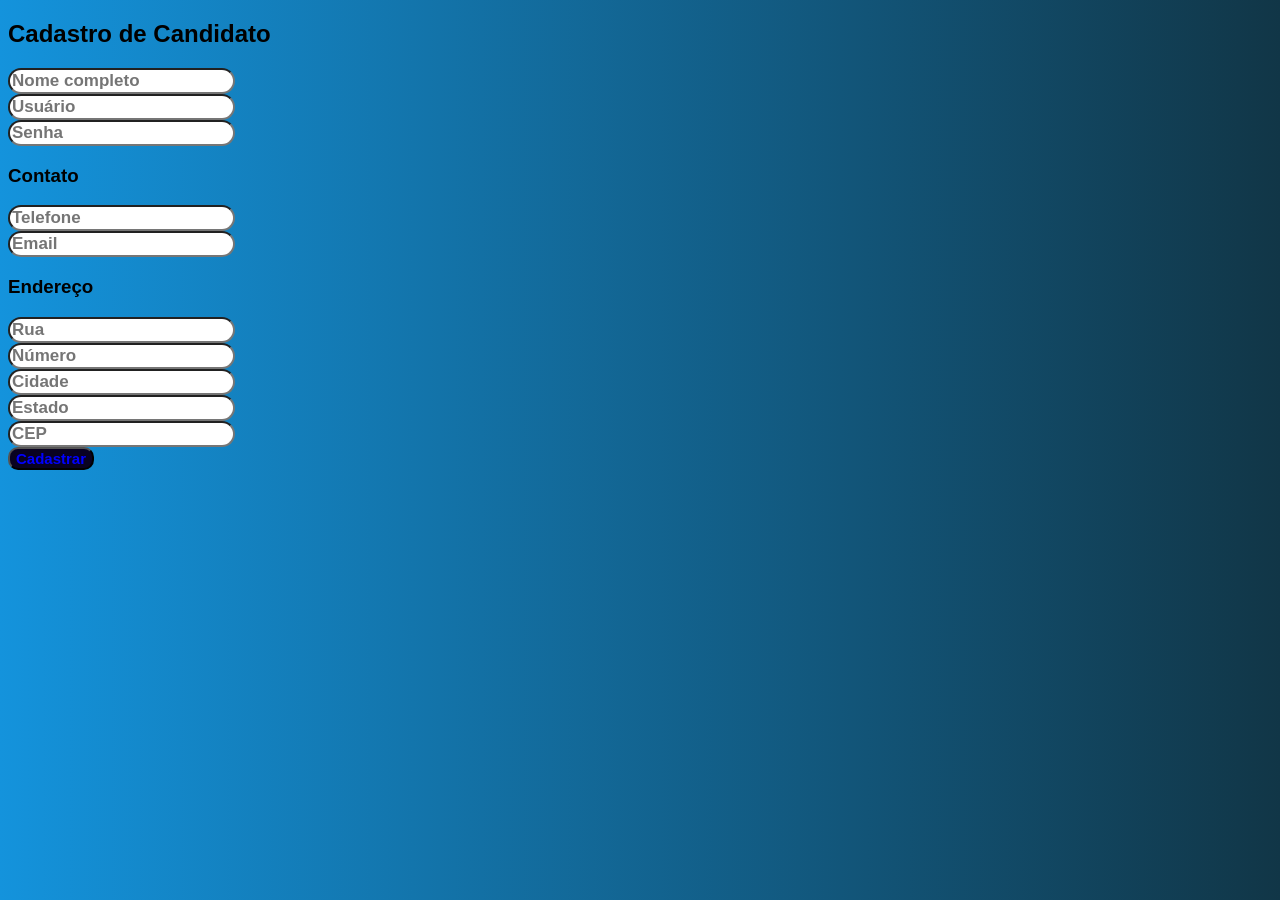
==== frontend/html/cadastro_candidato.html @ fcc962eb "Progresso: cadastro e login de candidato e ONG funcionando" ====
<!DOCTYPE html>
<html lang="en">
<head>
    <meta charset="UTF-8">
    <meta name="viewport" content="width=device-width, initial-scale=1.0">
    <title>Cadastro de Candidato</title>
    <link rel="stylesheet" href="../css/arena.css">
    <link rel="shortcut icon" type="image/svg" href="../static/abobora.ico"/>
</head>
<body>
    <h2>Cadastro de Candidato</h2>
    <form action="../../backend/cadastro_candidato.php" method="POST">
        <input type="text" name="nome_candidato" placeholder="Nome completo" required><br>
        <input type="text" name="login" placeholder="Usuário" required><br>
        <input type="password" name="senha" placeholder="Senha" required><br>

        <h3>Contato</h3>
        <input type="text" name="telefone" placeholder="Telefone" required><br>
        <input type="email" name="email" placeholder="Email" required><br>

        <h3>Endereço</h3>
        <input type="text" name="rua" placeholder="Rua" required><br>
        <input type="text" name="numero" placeholder="Número" required><br>
        <input type="text" name="cidade" placeholder="Cidade" required><br>
        <input type="text" name="estado" placeholder="Estado" required><br>
        <input type="text" name="cep" placeholder="CEP" required><br>

        <button type="submit">Cadastrar</button>
    </form>

    
</body>
</html>
---- frontend/css/arena.css ----
body{
    font-family: Verdana, Geneva, Tahoma, sans-serif;
    background-image: linear-gradient(to right, rgb(20, 147, 220), rgb(17, 54, 71));
  }
  div#tabela{
    align-items: center;
    box-shadow: 7px 20px 20px rgb(62, 33, 107);
    border-radius: 5px;
    width: 1025px;
    height: -110px;
    font-size: 40;
  }
  legend{
    border: 1px solid dodgerblue;
    padding: 10px;
    text-align: center;
    background-color: darkblue;
    
  }

  input{
    border-radius: 15px;
    font-size: 17px;
    font-weight: bolder;

}
button{
  font-size: 15px;
  font-weight: bold;
  border-radius: 10px;
  background-color: rgb(9, 2, 33);
  color: blue;
   
}

button:hover{
  background-color: blue;
  color: black;
  font-size: 20px;
  cursor: pointer;

}
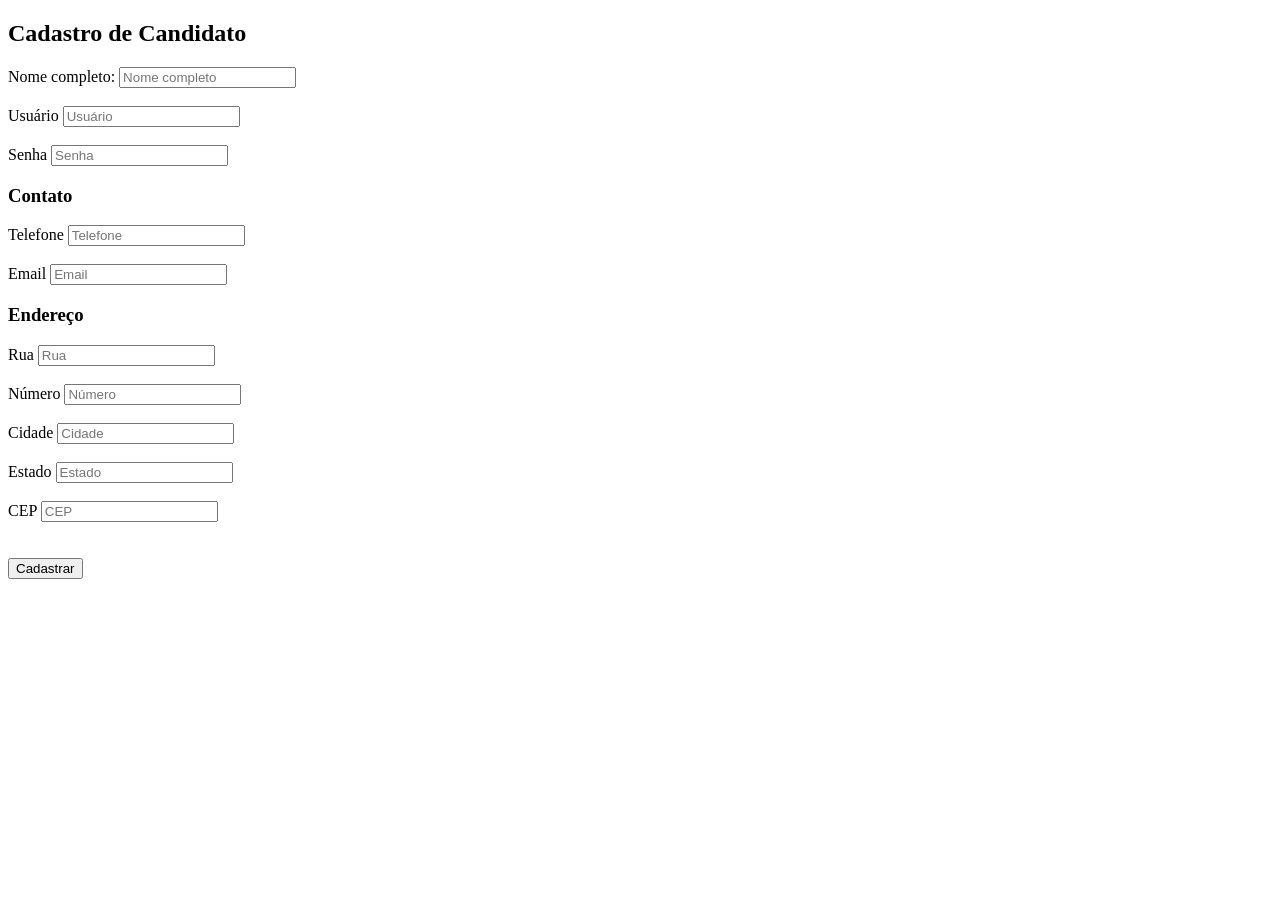
==== commit ac713f19: "documentação do projeto até qui, alem de corrigir o envio de dados para os campos cnpj e atuação das" ====
--- a/frontend/html/cadastro_candidato.html
+++ b/frontend/html/cadastro_candidato.html
@@ -4,27 +4,61 @@
     <meta charset="UTF-8">
     <meta name="viewport" content="width=device-width, initial-scale=1.0">
     <title>Cadastro de Candidato</title>
+    <!-- Importa o arquivo CSS para estilizar a página -->
     <link rel="stylesheet" href="../css/arena.css">
+
+    <!-- Define o ícone (favicon) da aba do navegador -->
     <link rel="shortcut icon" type="image/svg" href="../static/abobora.ico"/>
 </head>
 <body>
     <h2>Cadastro de Candidato</h2>
+
+    <!-- Formulário de cadastro que envia os dados para o backend -->
+    <!-- action: arquivo PHP que vai processar os dados -->
+    <!-- method: POST (envia os dados de forma segura, sem aparecer na URL) -->
     <form action="../../backend/cadastro_candidato.php" method="POST">
-        <input type="text" name="nome_candidato" placeholder="Nome completo" required><br>
-        <input type="text" name="login" placeholder="Usuário" required><br>
+
+        <!-- Campos de dados pessoais -->
+         <label for="nome_candidato">Nome completo:</label>
+        <input type="text" name="nome_candidato" placeholder="Nome completo" required><br><br>
+
+        <label for="login">Usuário</label>
+        <input type="text" name="login" placeholder="Usuário" required><br><br>
+
+        <label for="senha">Senha</label>
         <input type="password" name="senha" placeholder="Senha" required><br>
 
+         <!-- Seção de contato -->
         <h3>Contato</h3>
-        <input type="text" name="telefone" placeholder="Telefone" required><br>
+
+        <label for="telefone">Telefone</label>
+        <input type="text" name="telefone" placeholder="Telefone" required><br><br>
+
+        <label for="email">Email</label>
         <input type="email" name="email" placeholder="Email" required><br>
 
+        <!-- Seção de endereço -->
         <h3>Endereço</h3>
-        <input type="text" name="rua" placeholder="Rua" required><br>
-        <input type="text" name="numero" placeholder="Número" required><br>
-        <input type="text" name="cidade" placeholder="Cidade" required><br>
-        <input type="text" name="estado" placeholder="Estado" required><br>
+
+        <label for="rua">Rua</label>
+        <input type="text" name="rua" placeholder="Rua" required><br><br>
+
+         <label for="numero">Número</label>
+        <input type="text" name="numero" placeholder="Número" required><br><br>
+
+        <Label for="cidade">Cidade</Label>
+        <input type="text" name="cidade" placeholder="Cidade" required><br><br>
+
+        <label for="estado">Estado</label>
+        <input type="text" name="estado" placeholder="Estado" required><br><br>
+
+        <label for="cep">CEP</label>
         <input type="text" name="cep" placeholder="CEP" required><br>
 
+        <br>
+        <br>
+
+        <!-- Botão para enviar o formulário -->
         <button type="submit">Cadastrar</button>
     </form>
 
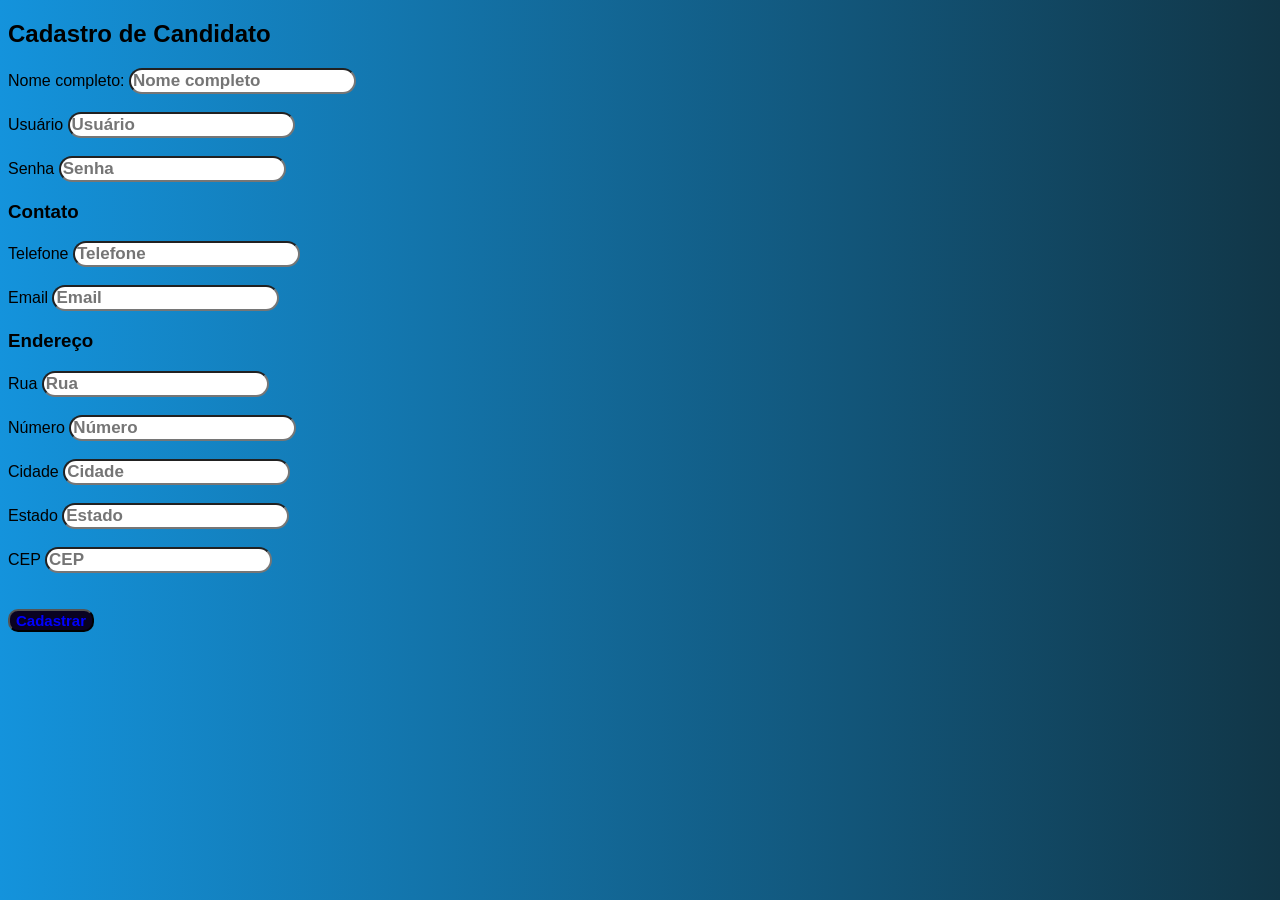
==== commit c1d5e799: "padronizacao dos heads - linguagem pt-br e UTF-8" ====
--- a/frontend/html/cadastro_candidato.html
+++ b/frontend/html/cadastro_candidato.html
@@ -1,5 +1,5 @@
 <!DOCTYPE html>
-<html lang="en">
+<html lang="pt-br">
 <head>
     <meta charset="UTF-8">
     <meta name="viewport" content="width=device-width, initial-scale=1.0">
--- a/frontend/css/arena.css
+++ b/frontend/css/arena.css
@@ -0,0 +1,91 @@
+body{
+    font-family: Verdana, Geneva, Tahoma, sans-serif;
+    background-image: linear-gradient(to right, rgb(20, 147, 220), rgb(17, 54, 71));
+  }
+  div#tabela{
+    align-items: center;
+    box-shadow: 7px 20px 20px rgb(62, 33, 107);
+    border-radius: 5px;
+    width: 1025px;
+    height: -110px;
+    font-size: 40;
+  }
+  legend{
+    border: 1px solid dodgerblue;
+    padding: 10px;
+    text-align: center;
+    background-color: darkblue;
+    
+  }
+
+  input{
+    border-radius: 15px;
+    font-size: 17px;
+    font-weight: bolder;
+
+}
+button{
+  font-size: 15px;
+  font-weight: bold;
+  border-radius: 10px;
+  background-color: rgb(9, 2, 33);
+  color: blue;
+   
+}
+
+button:hover{
+  background-color: blue;
+  color: black;
+  font-size: 20px;
+  cursor: pointer;
+
+}
+
+.card-container {
+    display: flex;
+    flex-wrap: wrap;
+    gap: 25px;              /* espa�o entre os cards */
+    justify-content: flex-start; /* organiza da esquerda para a direita */
+}
+
+.card {
+    border: 1px solid #ddd;       /* borda leve para destacar */
+    border-radius: 8px;
+    padding: 15px;
+    width: 280px;
+    background-color: #ffffff;    /* fundo branco para contraste */
+    box-shadow: 4px 4px 12px rgba(0,0,0,0.1); /* sombra suave */
+    transition: transform 0.2s ease, box-shadow 0.2s ease;
+}
+
+.card:hover {
+    transform: translateY(-5px);  /* leve efeito ao passar o mouse */
+    box-shadow: 6px 6px 16px rgba(0,0,0,0.15);
+}
+
+.card h3 {
+    margin-top: 0;
+    color: #222;
+    border-bottom: 1px solid #ccc; /* linha divis�ria abaixo do t�tulo */
+    padding-bottom: 8px;
+}
+
+.card p {
+    margin: 6px 0;
+    font-size: 14px;
+    color: #444;
+}
+
+.card button {
+    margin-top: 12px;
+    padding: 8px 12px;
+    background-color: #007BFF;
+    color: white;
+    border: none;
+    border-radius: 4px;
+    cursor: pointer;
+}
+
+.card button:hover {
+    background-color: #0056b3;
+}
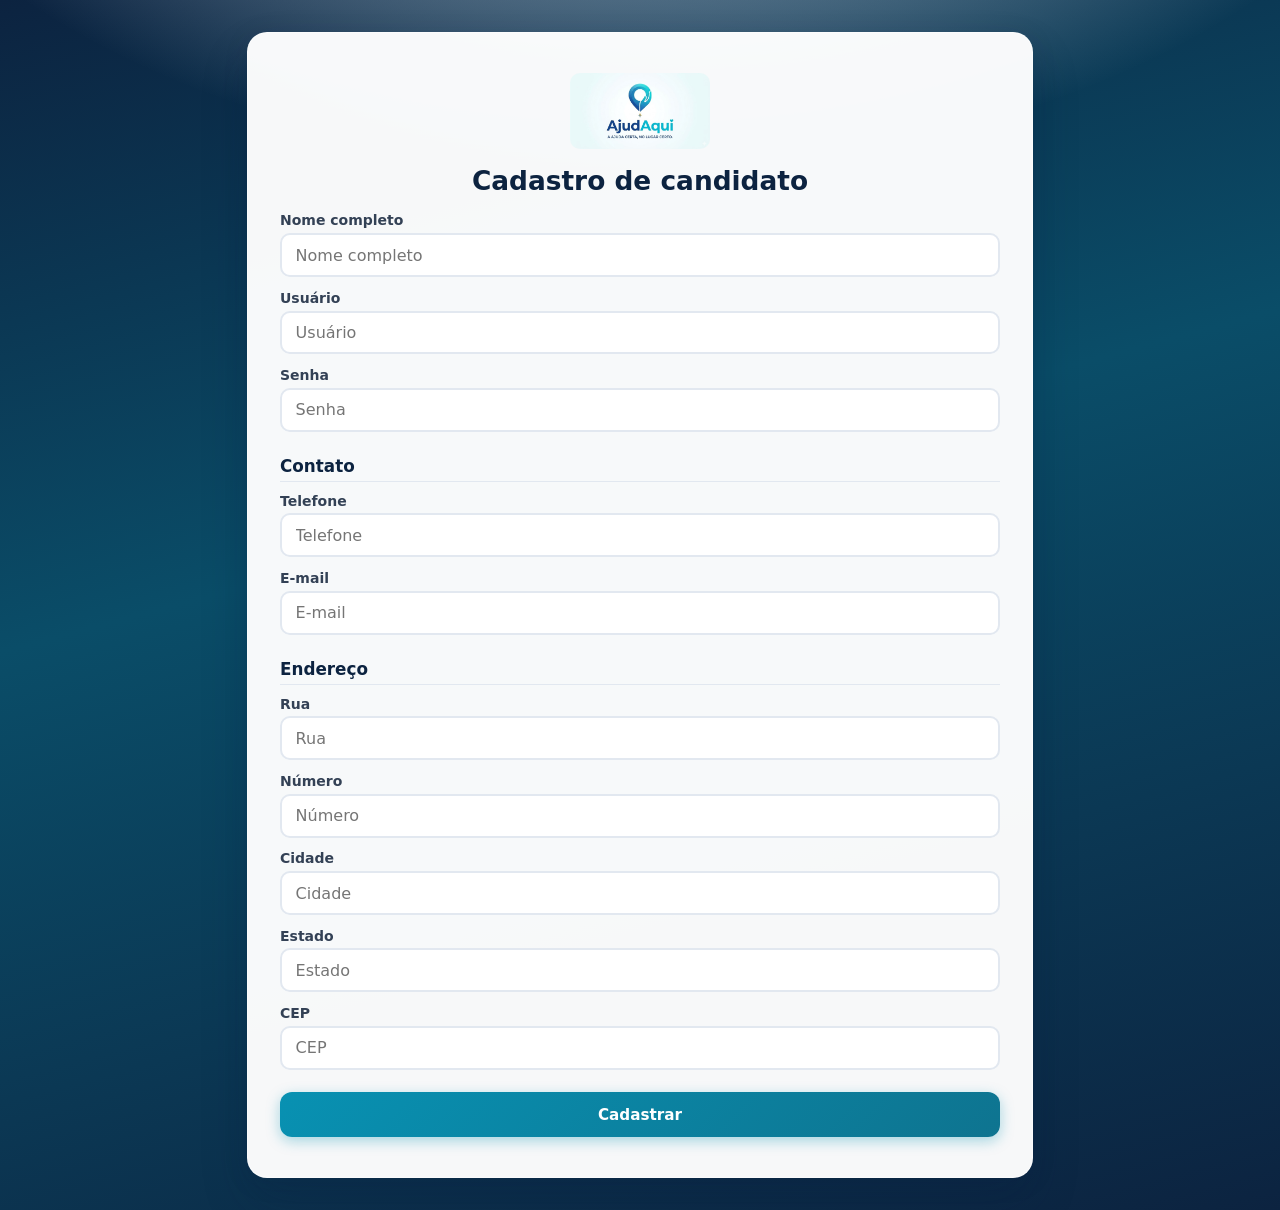
==== commit ab42a666: "novo visual" ====
--- a/frontend/html/cadastro_candidato.html
+++ b/frontend/html/cadastro_candidato.html
@@ -3,65 +3,56 @@
 <head>
     <meta charset="UTF-8">
     <meta name="viewport" content="width=device-width, initial-scale=1.0">
-    <title>Cadastro de Candidato</title>
-    <!-- Importa o arquivo CSS para estilizar a página -->
+    <title>AjudAqui</title>
     <link rel="stylesheet" href="../css/arena.css">
-
-    <!-- Define o ícone (favicon) da aba do navegador -->
     <link rel="shortcut icon" type="image/svg" href="../static/abobora.ico"/>
 </head>
-<body>
-    <h2>Cadastro de Candidato</h2>
+<body class="arena-page">
+    <main class="arena-card arena-card--wide arena-card--form" role="main">
+        <div class="arena-brand">
+            <img src="../logo/LOGO.jpg" alt="AjudAqui" class="arena-logo-sm" width="140">
+        </div>
+        <h2>Cadastro de candidato</h2>
 
-    <!-- Formulário de cadastro que envia os dados para o backend -->
-    <!-- action: arquivo PHP que vai processar os dados -->
-    <!-- method: POST (envia os dados de forma segura, sem aparecer na URL) -->
-    <form action="../../backend/cadastro_candidato.php" method="POST">
+        <form action="../../backend/cadastro_candidato.php" method="POST">
+            <label for="nome_candidato">Nome completo</label>
+            <input type="text" id="nome_candidato" name="nome_candidato" placeholder="Nome completo" required>
 
-        <!-- Campos de dados pessoais -->
-         <label for="nome_candidato">Nome completo:</label>
-        <input type="text" name="nome_candidato" placeholder="Nome completo" required><br><br>
+            <label for="login">Usuário</label>
+            <input type="text" id="login" name="login" placeholder="Usuário" required>
 
-        <label for="login">Usuário</label>
-        <input type="text" name="login" placeholder="Usuário" required><br><br>
+            <label for="senha">Senha</label>
+            <input type="password" id="senha" name="senha" placeholder="Senha" required>
 
-        <label for="senha">Senha</label>
-        <input type="password" name="senha" placeholder="Senha" required><br>
+            <h3>Contato</h3>
 
-         <!-- Seção de contato -->
-        <h3>Contato</h3>
+            <label for="telefone">Telefone</label>
+            <input type="text" id="telefone" name="telefone" placeholder="Telefone" required>
 
-        <label for="telefone">Telefone</label>
-        <input type="text" name="telefone" placeholder="Telefone" required><br><br>
+            <label for="email">E-mail</label>
+            <input type="email" id="email" name="email" placeholder="E-mail" required>
 
-        <label for="email">Email</label>
-        <input type="email" name="email" placeholder="Email" required><br>
+            <h3>Endereço</h3>
 
-        <!-- Seção de endereço -->
-        <h3>Endereço</h3>
+            <label for="rua">Rua</label>
+            <input type="text" id="rua" name="rua" placeholder="Rua" required>
 
-        <label for="rua">Rua</label>
-        <input type="text" name="rua" placeholder="Rua" required><br><br>
+            <label for="numero">Número</label>
+            <input type="text" id="numero" name="numero" placeholder="Número" required>
 
-         <label for="numero">Número</label>
-        <input type="text" name="numero" placeholder="Número" required><br><br>
+            <label for="cidade">Cidade</label>
+            <input type="text" id="cidade" name="cidade" placeholder="Cidade" required>
 
-        <Label for="cidade">Cidade</Label>
-        <input type="text" name="cidade" placeholder="Cidade" required><br><br>
+            <label for="estado">Estado</label>
+            <input type="text" id="estado" name="estado" placeholder="Estado" required>
 
-        <label for="estado">Estado</label>
-        <input type="text" name="estado" placeholder="Estado" required><br><br>
+            <label for="cep">CEP</label>
+            <input type="text" id="cep" name="cep" placeholder="CEP" required>
 
-        <label for="cep">CEP</label>
-        <input type="text" name="cep" placeholder="CEP" required><br>
-
-        <br>
-        <br>
-
-        <!-- Botão para enviar o formulário -->
-        <button type="submit">Cadastrar</button>
-    </form>
-
-    
+            <div class="arena-actions">
+                <button type="submit">Cadastrar</button>
+            </div>
+        </form>
+    </main>
 </body>
-</html>+</html>
--- a/frontend/css/arena.css
+++ b/frontend/css/arena.css
@@ -1,6 +1,320 @@
 body{
     font-family: Verdana, Geneva, Tahoma, sans-serif;
     background-image: linear-gradient(to right, rgb(20, 147, 220), rgb(17, 54, 71));
+  }
+
+  body.arena-page {
+    margin: 0;
+    min-height: 100vh;
+    display: flex;
+    flex-direction: column;
+    align-items: center;
+    justify-content: center;
+    text-align: center;
+    padding: clamp(1rem, 4vw, 2rem);
+    box-sizing: border-box;
+    font-family: system-ui, "Segoe UI", Roboto, "Helvetica Neue", Arial, sans-serif;
+    background:
+      radial-gradient(ellipse 120% 80% at 50% -30%, rgba(224, 242, 254, 0.95) 0%, transparent 55%),
+      linear-gradient(165deg, #0c2340 0%, #0a4d68 42%, #0c2340 100%);
+    color: #0c2340;
+  }
+
+  .arena-card {
+    width: 100%;
+    max-width: 420px;
+    padding: clamp(1.75rem, 5vw, 2.5rem) clamp(1.5rem, 4vw, 2rem);
+    background: rgba(255, 255, 255, 0.97);
+    border-radius: 20px;
+    box-shadow:
+      0 4px 24px rgba(12, 35, 64, 0.12),
+      0 24px 48px rgba(12, 35, 64, 0.18);
+    border: 1px solid rgba(255, 255, 255, 0.6);
+  }
+
+  .arena-card--wide {
+    max-width: min(720px, 100%);
+  }
+
+  .arena-card--form {
+    text-align: left;
+  }
+
+  .arena-card--form > h2 {
+    text-align: center;
+    margin-top: 0;
+    margin-bottom: 1rem;
+    font-size: clamp(1.35rem, 3.5vw, 1.65rem);
+    font-weight: 700;
+    color: #0c2340;
+  }
+
+  .arena-login-head {
+    text-align: center;
+    margin: 0 0 1.35rem;
+  }
+
+  .arena-login-kicker {
+    margin: 0 0 0.4rem;
+    font-size: 0.7rem;
+    font-weight: 700;
+    text-transform: uppercase;
+    letter-spacing: 0.14em;
+    color: #0891b2;
+  }
+
+  .arena-login-title {
+    margin: 0 0 0.5rem;
+    font-size: clamp(1.45rem, 4vw, 1.85rem);
+    font-weight: 700;
+    letter-spacing: -0.035em;
+    line-height: 1.2;
+    color: #0c2340;
+  }
+
+  .arena-login-lead {
+    margin: 0;
+    font-size: 0.92rem;
+    line-height: 1.5;
+    color: #64748b;
+    font-weight: 500;
+    max-width: 26ch;
+    margin-left: auto;
+    margin-right: auto;
+  }
+
+  .arena-brand {
+    text-align: center;
+    margin-bottom: 1rem;
+  }
+
+  .arena-logo-sm {
+    display: block;
+    width: min(140px, 42vw);
+    height: auto;
+    margin: 0 auto 0.5rem;
+    border-radius: 10px;
+    object-fit: contain;
+  }
+
+  .arena-card--form label {
+    display: block;
+    margin: 0.65rem 0 0.3rem;
+    font-size: 0.875rem;
+    font-weight: 600;
+    color: #334155;
+  }
+
+  .arena-card--form input:not([type="hidden"]):not([type="checkbox"]):not([type="radio"]),
+  .arena-card--form textarea,
+  .arena-card--form select {
+    width: 100%;
+    max-width: 100%;
+    box-sizing: border-box;
+    padding: 0.65rem 0.85rem;
+    margin-bottom: 0.15rem;
+    border: 2px solid #e2e8f0;
+    border-radius: 10px;
+    font-size: 1rem;
+    font-family: inherit;
+    font-weight: 500;
+    background: #fff;
+    color: #0c2340;
+  }
+
+  .arena-card--form textarea {
+    min-height: 5rem;
+    resize: vertical;
+  }
+
+  .arena-card--form input:focus-visible,
+  .arena-card--form textarea:focus-visible,
+  .arena-card--form select:focus-visible {
+    outline: none;
+    border-color: #0891b2;
+    box-shadow: 0 0 0 3px rgba(8, 145, 178, 0.2);
+  }
+
+  .arena-card--form h3 {
+    margin: 1.35rem 0 0.5rem;
+    font-size: 1.05rem;
+    font-weight: 700;
+    color: #0c2340;
+    border-bottom: 1px solid #e2e8f0;
+    padding-bottom: 0.35rem;
+  }
+
+  .arena-card--form .arena-footnote {
+    text-align: center;
+    margin: 1.25rem 0 0.35rem;
+    font-size: 0.9rem;
+    color: #475569;
+  }
+
+  .arena-card--form .arena-actions,
+  .arena-card--profile .arena-actions {
+    margin-top: 1.25rem;
+    display: flex;
+    flex-direction: column;
+    gap: 0.65rem;
+  }
+
+  .arena-card--profile {
+    text-align: left;
+    max-width: min(560px, 100%);
+  }
+
+  .arena-card--profile > h2 {
+    text-align: center;
+    margin-top: 0;
+    margin-bottom: 1.25rem;
+    font-size: clamp(1.35rem, 3.5vw, 1.65rem);
+    font-weight: 700;
+    color: #0c2340;
+  }
+
+  .arena-profile-dl {
+    margin: 0;
+  }
+
+  .arena-profile-dl dt {
+    font-size: 0.72rem;
+    font-weight: 700;
+    text-transform: uppercase;
+    letter-spacing: 0.05em;
+    color: #64748b;
+    margin: 0.85rem 0 0.25rem;
+    padding-top: 0.75rem;
+    border-top: 1px solid #e2e8f0;
+  }
+
+  .arena-profile-dl dt:first-child {
+    margin-top: 0;
+    padding-top: 0;
+    border-top: none;
+  }
+
+  .arena-profile-dl dd {
+    margin: 0 0 0.15rem;
+    color: #0c2340;
+    font-weight: 600;
+    line-height: 1.45;
+    font-size: 0.95rem;
+  }
+
+  .arena-card--form button[type="submit"] {
+    width: 100%;
+    padding: 0.85rem 1.25rem;
+    border: none;
+    border-radius: 12px;
+    font-size: 0.95rem;
+    font-weight: 600;
+    font-family: inherit;
+    cursor: pointer;
+    background: linear-gradient(135deg, #0891b2 0%, #0e7490 100%);
+    color: #fff;
+    box-shadow: 0 4px 14px rgba(8, 145, 178, 0.35);
+    transition: transform 0.15s ease, box-shadow 0.15s ease;
+  }
+
+  .arena-card--form button[type="submit"]:hover {
+    transform: translateY(-2px);
+    box-shadow: 0 8px 22px rgba(8, 145, 178, 0.45);
+  }
+
+  .arena-card--form button[type="submit"]:focus-visible {
+    outline: 3px solid #0891b2;
+    outline-offset: 3px;
+  }
+
+  .index-logo {
+    display: block;
+    width: min(280px, 85vw);
+    height: auto;
+    margin: 0 auto 1.25rem;
+    border-radius: 12px;
+    object-fit: contain;
+  }
+
+  .index-title {
+    margin: 0 0 0.5rem;
+    font-size: clamp(1.5rem, 4vw, 1.85rem);
+    font-weight: 700;
+    letter-spacing: -0.02em;
+    color: #0c2340;
+  }
+
+  .index-lead {
+    margin: 0 0 1.75rem;
+    font-size: 0.95rem;
+    line-height: 1.55;
+    color: #334155;
+  }
+
+  .index-actions {
+    display: flex;
+    flex-direction: column;
+    gap: 0.75rem;
+  }
+
+  .index-cta,
+  .arena-cta {
+    display: block;
+    padding: 0.85rem 1.25rem;
+    border-radius: 12px;
+    font-size: 0.95rem;
+    font-weight: 600;
+    text-decoration: none;
+    text-align: center;
+    transition: transform 0.15s ease, box-shadow 0.15s ease, background 0.15s ease;
+    box-sizing: border-box;
+  }
+
+  .index-cta:focus-visible,
+  .arena-cta:focus-visible {
+    outline: 3px solid #0891b2;
+    outline-offset: 3px;
+  }
+
+  .index-cta--outline:focus-visible,
+  .arena-cta--outline:focus-visible {
+    outline-color: #0c2340;
+  }
+
+  .index-cta--primary,
+  .arena-cta--primary {
+    background: linear-gradient(135deg, #0891b2 0%, #0e7490 100%);
+    color: #fff;
+    box-shadow: 0 4px 14px rgba(8, 145, 178, 0.35);
+  }
+
+  .index-cta--primary:hover,
+  .arena-cta--primary:hover {
+    transform: translateY(-2px);
+    box-shadow: 0 8px 22px rgba(8, 145, 178, 0.45);
+  }
+
+  .index-cta--outline,
+  .arena-cta--outline {
+    background: transparent;
+    color: #0c2340;
+    border: 2px solid #0c2340;
+  }
+
+  .index-cta--outline:hover,
+  .arena-cta--outline:hover {
+    background: rgba(12, 35, 64, 0.06);
+    transform: translateY(-2px);
+  }
+
+  @media (prefers-reduced-motion: reduce) {
+    .index-cta--primary:hover,
+    .index-cta--outline:hover,
+    .arena-cta--primary:hover,
+    .arena-cta--outline:hover,
+    .arena-card--form button[type="submit"]:hover {
+      transform: none;
+    }
   }
   div#tabela{
     align-items: center;
@@ -44,7 +358,7 @@
 .card-container {
     display: flex;
     flex-wrap: wrap;
-    gap: 25px;              /* espa�o entre os cards */
+    gap: 25px;              /* espa?o entre os cards */
     justify-content: flex-start; /* organiza da esquerda para a direita */
 }
 
@@ -66,7 +380,7 @@
 .card h3 {
     margin-top: 0;
     color: #222;
-    border-bottom: 1px solid #ccc; /* linha divis�ria abaixo do t�tulo */
+    border-bottom: 1px solid #ccc; /* linha divis?ria abaixo do t?tulo */
     padding-bottom: 8px;
 }
 
